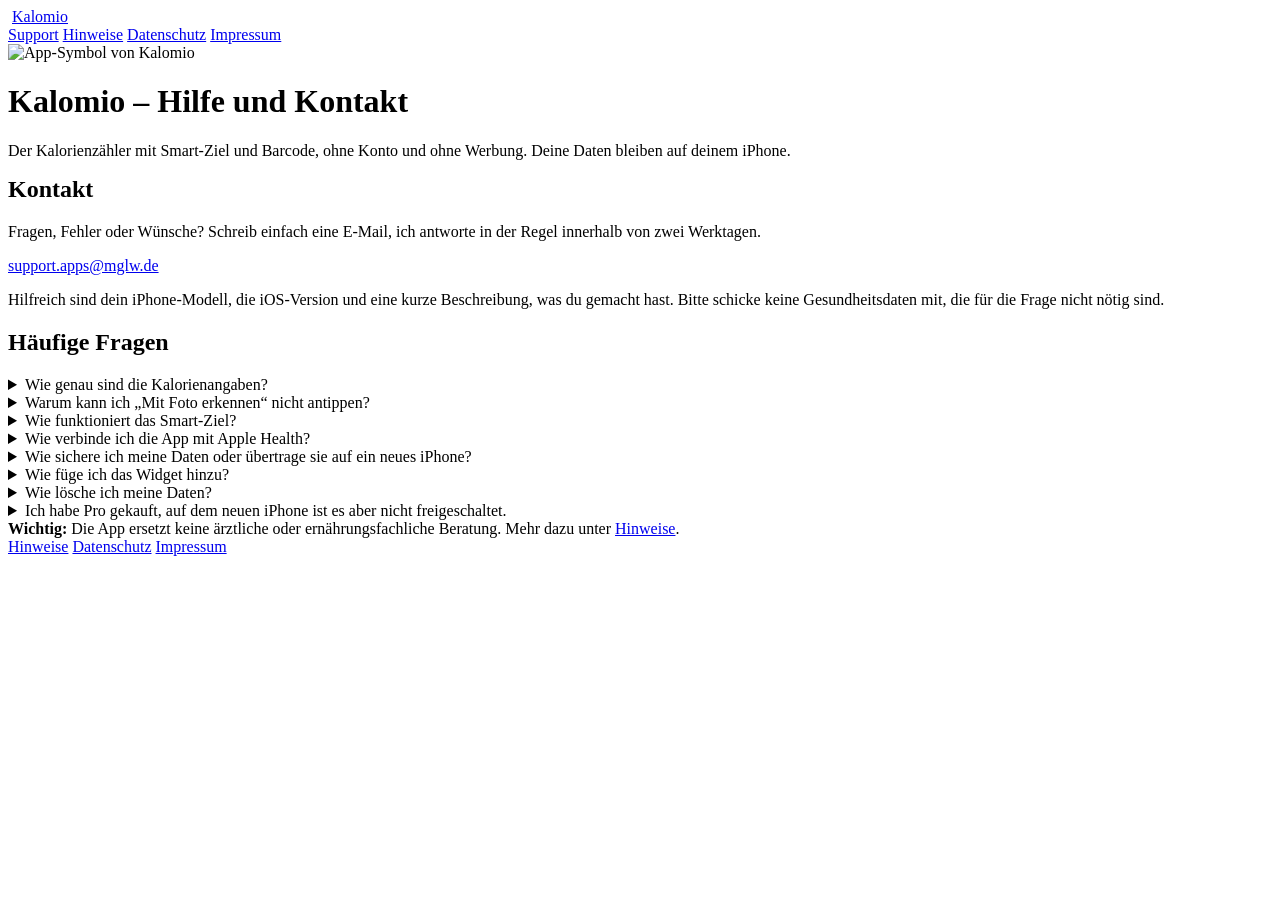
==== index.html @ 4bd824b4 "Add files via upload" ====
<!doctype html>
<html lang="de">
<head>
  <meta charset="utf-8">
  <meta name="viewport" content="width=device-width, initial-scale=1">
  <title>Support · Kalomio</title>
  <meta name="description" content="Hilfe, Kontakt und häufige Fragen zur iPhone-App Kalomio.">
  <link rel="stylesheet" href="style.css">
  <link rel="icon" href="icon.png">
  <link rel="apple-touch-icon" href="apple-touch-icon.png">
</head>
<body>
  <header class="site">
    <div class="wrap">
      <img src="icon.png" alt="">
      <a class="name" href="index.html">Kalomio</a>
      <nav aria-label="Seiten">
        <a href="index.html" aria-current="page">Support</a>
        <a href="hinweise.html">Hinweise</a>
        <a href="datenschutz.html">Datenschutz</a>
        <a href="impressum.html">Impressum</a>
      </nav>
    </div>
  </header>

  <main class="wrap">
    <div class="hero">
      <img src="icon.png" alt="App-Symbol von Kalomio">
      <div>
        <h1>Kalomio – Hilfe und Kontakt</h1>
        <p class="lead">Der Kalorienzähler mit Smart-Ziel und Barcode, ohne Konto und ohne Werbung. Deine Daten bleiben auf deinem iPhone.</p>
      </div>
    </div>

    <div class="card">
      <h2 style="margin-top:0">Kontakt</h2>
      <p>Fragen, Fehler oder Wünsche? Schreib einfach eine E-Mail, ich antworte in der Regel innerhalb von zwei Werktagen.</p>
      <p><a class="button" href="mailto:support.apps@mglw.de?subject=Kalomio">support.apps@mglw.de</a></p>
      <p class="small">Hilfreich sind dein iPhone-Modell, die iOS-Version und eine kurze Beschreibung, was du gemacht hast. Bitte schicke keine Gesundheitsdaten mit, die für die Frage nicht nötig sind.</p>
    </div>

    <h2>Häufige Fragen</h2>

    <details>
      <summary>Wie genau sind die Kalorienangaben?</summary>
      <p>Alle Kalorien und Nährwerte sind Schätzwerte. Sie stammen aus der Nährwerttabelle der App, aus der freien Datenbank Open Food Facts oder aus einer Schätzung der KI auf deinem iPhone. Im Prüffenster siehst du bei jedem Bestandteil, woher der Wert kommt, und kannst Mengen und Kalorien jederzeit anpassen.</p>
    </details>

    <details>
      <summary>Warum kann ich „Mit Foto erkennen“ nicht antippen?</summary>
      <p>Die Foto-Erkennung braucht ein iPhone mit Apple Intelligence und iOS 27 oder neuer. Tippe in der App auf das blaue i neben dem Knopf, dort steht der genaue Grund. Ohne Foto-Erkennung kannst du Mahlzeiten weiterhin beschreiben, den Barcode scannen oder von Hand eintragen.</p>
    </details>

    <details>
      <summary>Wie funktioniert das Smart-Ziel?</summary>
      <p>Das Smart-Ziel schätzt deinen Verbrauch zuerst aus Alter, Größe, Gewicht und Alltagsaktivität. Nach etwa zwei Wochen vergleicht es deine eingetragenen Mahlzeiten mit dem Verlauf deines Gewichts und passt dein Tagesziel einmal pro Woche an. Je vollständiger du einträgst und je öfter du dich wiegst, desto genauer wird es.</p>
    </details>

    <details>
      <summary>Wie verbinde ich die App mit Apple Health?</summary>
      <p>Schalte in der App unter Einstellungen „Aktivitätskalorien anrechnen“ ein oder richte das Smart-Ziel ein. iOS fragt dann nach den Freigaben. Du kannst sie jederzeit in der Health-App unter Teilen › Apps › Kalomio ändern.</p>
    </details>

    <details>
      <summary>Wie sichere ich meine Daten oder übertrage sie auf ein neues iPhone?</summary>
      <p>Unter Einstellungen › Daten erstellst du mit „Daten exportieren“ eine Sicherungsdatei, die du zum Beispiel in iCloud Drive speicherst. Auf dem neuen Gerät liest „Daten importieren“ sie wieder ein, schon vorhandene Einträge werden dabei übersprungen.</p>
    </details>

    <details>
      <summary>Wie füge ich das Widget hinzu?</summary>
      <p>Halte eine freie Stelle auf dem Home-Bildschirm gedrückt, tippe oben links auf „Bearbeiten“ und dann auf „Widget hinzufügen“. Wähle „Kalomio“ und die gewünschte Größe. Für den Sperrbildschirm hältst du ihn gedrückt, tippst auf „Anpassen“ und dann auf das Widget-Feld.</p>
    </details>

    <details>
      <summary>Wie lösche ich meine Daten?</summary>
      <p>Einzelne Mahlzeiten oder Favoriten löschst du, indem du sie nach links schiebst. Löschst du die App vom iPhone, werden alle ihre Daten auf dem Gerät entfernt. Gewichtswerte, die du in Apple Health gespeichert hast, bleiben dort erhalten und lassen sich in der Health-App löschen.</p>
    </details>

    <details>
      <summary>Ich habe Pro gekauft, auf dem neuen iPhone ist es aber nicht freigeschaltet.</summary>
      <p><span class="todo">Erst nach Einbau des Kaufs ergänzen:</span> Tippe in der App auf „Käufe wiederherstellen“ und melde dich mit demselben Apple Account an, mit dem du gekauft hast.</p>
    </details>

    <div class="note">
      <strong>Wichtig:</strong> Die App ersetzt keine ärztliche oder ernährungsfachliche Beratung. Mehr dazu unter <a href="hinweise.html">Hinweise</a>.
    </div>
  </main>

  <footer class="site">
    <div class="wrap">
      <a href="hinweise.html">Hinweise</a>
      <a href="datenschutz.html">Datenschutz</a>
      <a href="impressum.html">Impressum</a>
    </div>
  </footer>
</body>
</html>
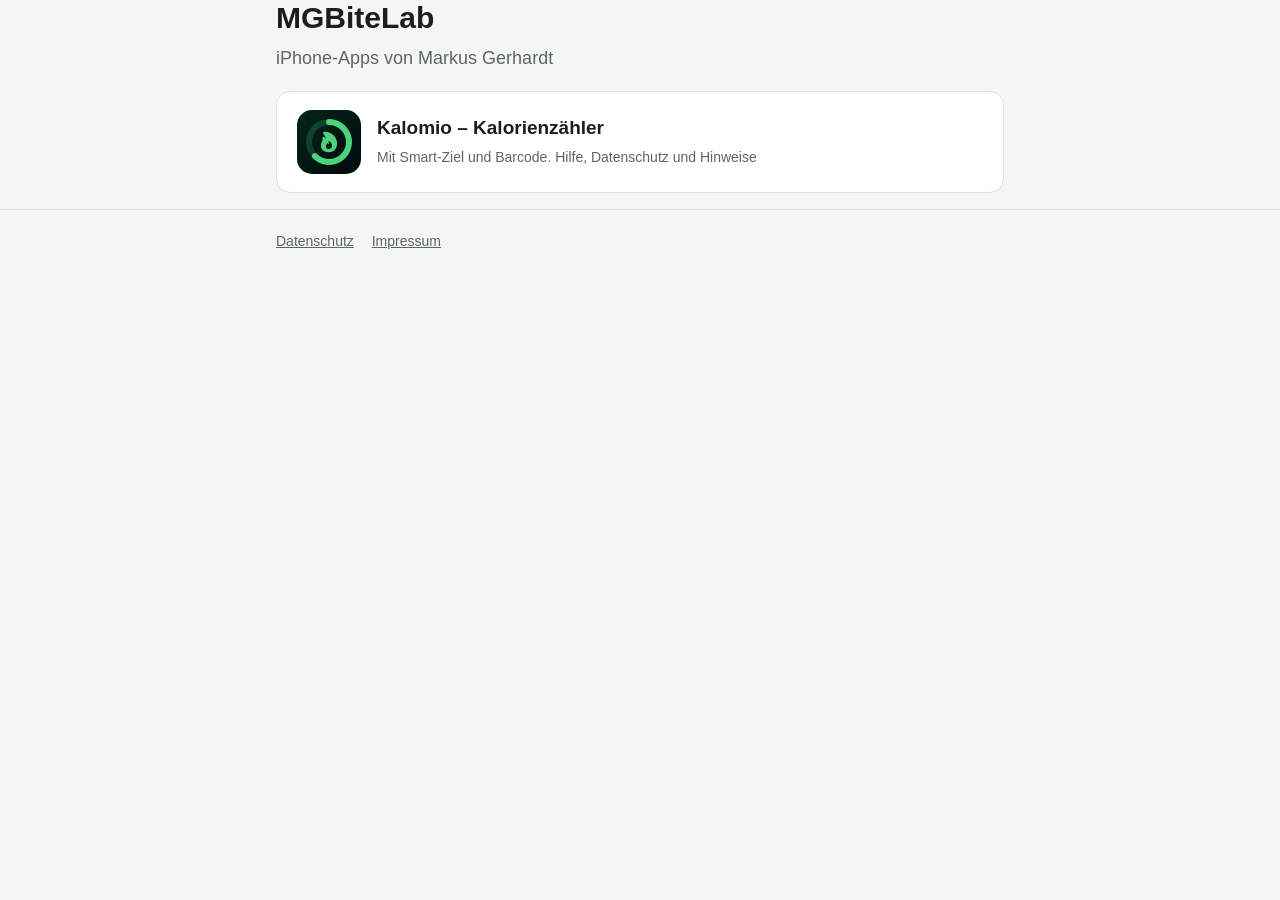
==== commit 86140501: "Erste Version der Webseite" ====
--- a/index.html
+++ b/index.html
@@ -3,94 +3,28 @@
 <head>
   <meta charset="utf-8">
   <meta name="viewport" content="width=device-width, initial-scale=1">
-  <title>Support · Kalomio</title>
-  <meta name="description" content="Hilfe, Kontakt und häufige Fragen zur iPhone-App Kalomio.">
-  <link rel="stylesheet" href="style.css">
-  <link rel="icon" href="icon.png">
-  <link rel="apple-touch-icon" href="apple-touch-icon.png">
+  <title>MGBiteLab</title>
+  <meta name="description" content="Apps von MGBiteLab mit Support, Datenschutz und Impressum.">
+  <link rel="stylesheet" href="kalomio/style.css">
 </head>
 <body>
-  <header class="site">
-    <div class="wrap">
-      <img src="icon.png" alt="">
-      <a class="name" href="index.html">Kalomio</a>
-      <nav aria-label="Seiten">
-        <a href="index.html" aria-current="page">Support</a>
-        <a href="hinweise.html">Hinweise</a>
-        <a href="datenschutz.html">Datenschutz</a>
-        <a href="impressum.html">Impressum</a>
-      </nav>
-    </div>
-  </header>
+  <main class="wrap">
+    <h1>MGBiteLab</h1>
+    <p class="lead">iPhone-Apps von Markus Gerhardt</p>
 
-  <main class="wrap">
-    <div class="hero">
-      <img src="icon.png" alt="App-Symbol von Kalomio">
-      <div>
-        <h1>Kalomio – Hilfe und Kontakt</h1>
-        <p class="lead">Der Kalorienzähler mit Smart-Ziel und Barcode, ohne Konto und ohne Werbung. Deine Daten bleiben auf deinem iPhone.</p>
-      </div>
-    </div>
-
-    <div class="card">
-      <h2 style="margin-top:0">Kontakt</h2>
-      <p>Fragen, Fehler oder Wünsche? Schreib einfach eine E-Mail, ich antworte in der Regel innerhalb von zwei Werktagen.</p>
-      <p><a class="button" href="mailto:support.apps@mglw.de?subject=Kalomio">support.apps@mglw.de</a></p>
-      <p class="small">Hilfreich sind dein iPhone-Modell, die iOS-Version und eine kurze Beschreibung, was du gemacht hast. Bitte schicke keine Gesundheitsdaten mit, die für die Frage nicht nötig sind.</p>
-    </div>
-
-    <h2>Häufige Fragen</h2>
-
-    <details>
-      <summary>Wie genau sind die Kalorienangaben?</summary>
-      <p>Alle Kalorien und Nährwerte sind Schätzwerte. Sie stammen aus der Nährwerttabelle der App, aus der freien Datenbank Open Food Facts oder aus einer Schätzung der KI auf deinem iPhone. Im Prüffenster siehst du bei jedem Bestandteil, woher der Wert kommt, und kannst Mengen und Kalorien jederzeit anpassen.</p>
-    </details>
-
-    <details>
-      <summary>Warum kann ich „Mit Foto erkennen“ nicht antippen?</summary>
-      <p>Die Foto-Erkennung braucht ein iPhone mit Apple Intelligence und iOS 27 oder neuer. Tippe in der App auf das blaue i neben dem Knopf, dort steht der genaue Grund. Ohne Foto-Erkennung kannst du Mahlzeiten weiterhin beschreiben, den Barcode scannen oder von Hand eintragen.</p>
-    </details>
-
-    <details>
-      <summary>Wie funktioniert das Smart-Ziel?</summary>
-      <p>Das Smart-Ziel schätzt deinen Verbrauch zuerst aus Alter, Größe, Gewicht und Alltagsaktivität. Nach etwa zwei Wochen vergleicht es deine eingetragenen Mahlzeiten mit dem Verlauf deines Gewichts und passt dein Tagesziel einmal pro Woche an. Je vollständiger du einträgst und je öfter du dich wiegst, desto genauer wird es.</p>
-    </details>
-
-    <details>
-      <summary>Wie verbinde ich die App mit Apple Health?</summary>
-      <p>Schalte in der App unter Einstellungen „Aktivitätskalorien anrechnen“ ein oder richte das Smart-Ziel ein. iOS fragt dann nach den Freigaben. Du kannst sie jederzeit in der Health-App unter Teilen › Apps › Kalomio ändern.</p>
-    </details>
-
-    <details>
-      <summary>Wie sichere ich meine Daten oder übertrage sie auf ein neues iPhone?</summary>
-      <p>Unter Einstellungen › Daten erstellst du mit „Daten exportieren“ eine Sicherungsdatei, die du zum Beispiel in iCloud Drive speicherst. Auf dem neuen Gerät liest „Daten importieren“ sie wieder ein, schon vorhandene Einträge werden dabei übersprungen.</p>
-    </details>
-
-    <details>
-      <summary>Wie füge ich das Widget hinzu?</summary>
-      <p>Halte eine freie Stelle auf dem Home-Bildschirm gedrückt, tippe oben links auf „Bearbeiten“ und dann auf „Widget hinzufügen“. Wähle „Kalomio“ und die gewünschte Größe. Für den Sperrbildschirm hältst du ihn gedrückt, tippst auf „Anpassen“ und dann auf das Widget-Feld.</p>
-    </details>
-
-    <details>
-      <summary>Wie lösche ich meine Daten?</summary>
-      <p>Einzelne Mahlzeiten oder Favoriten löschst du, indem du sie nach links schiebst. Löschst du die App vom iPhone, werden alle ihre Daten auf dem Gerät entfernt. Gewichtswerte, die du in Apple Health gespeichert hast, bleiben dort erhalten und lassen sich in der Health-App löschen.</p>
-    </details>
-
-    <details>
-      <summary>Ich habe Pro gekauft, auf dem neuen iPhone ist es aber nicht freigeschaltet.</summary>
-      <p><span class="todo">Erst nach Einbau des Kaufs ergänzen:</span> Tippe in der App auf „Käufe wiederherstellen“ und melde dich mit demselben Apple Account an, mit dem du gekauft hast.</p>
-    </details>
-
-    <div class="note">
-      <strong>Wichtig:</strong> Die App ersetzt keine ärztliche oder ernährungsfachliche Beratung. Mehr dazu unter <a href="hinweise.html">Hinweise</a>.
-    </div>
+    <a class="card" href="kalomio/" style="display:flex; gap:16px; align-items:center; text-decoration:none; color:inherit">
+      <img src="kalomio/icon.png" alt="" style="width:64px; height:64px; border-radius:15px; flex:none">
+      <span>
+        <strong style="font-size:19px">Kalomio – Kalorienzähler</strong><br>
+        <span class="small">Mit Smart-Ziel und Barcode. Hilfe, Datenschutz und Hinweise</span>
+      </span>
+    </a>
   </main>
 
   <footer class="site">
     <div class="wrap">
-      <a href="hinweise.html">Hinweise</a>
-      <a href="datenschutz.html">Datenschutz</a>
-      <a href="impressum.html">Impressum</a>
+      <a href="kalomio/datenschutz.html">Datenschutz</a>
+      <a href="kalomio/impressum.html">Impressum</a>
     </div>
   </footer>
 </body>
--- a/kalomio/style.css
+++ b/kalomio/style.css
@@ -0,0 +1,134 @@
+/* Bewusst ohne externe Schriften, Skripte oder Cookies: Die Seite lädt nichts von Dritten. */
+:root {
+  --bg: #f4f6f3;
+  --card: #ffffff;
+  --text: #1b1f1c;
+  --muted: #5d665f;
+  --line: #dde3dc;
+  --accent: #1a9952;
+  --accent-text: #146f3c;
+  --note: #fff7e6;
+  --note-line: #f0c76c;
+  color-scheme: light dark;
+}
+
+@media (prefers-color-scheme: dark) {
+  :root {
+    --bg: #0f1411;
+    --card: #18201b;
+    --text: #eef2ee;
+    --muted: #a3ada5;
+    --line: #2b352e;
+    --accent: #4dd17a;
+    --accent-text: #6fdd94;
+    --note: #2c2412;
+    --note-line: #8a6a22;
+  }
+}
+
+* { box-sizing: border-box; }
+
+html { -webkit-text-size-adjust: 100%; }
+
+body {
+  margin: 0;
+  background: var(--bg);
+  color: var(--text);
+  font: 17px/1.6 -apple-system, BlinkMacSystemFont, "Segoe UI", Roboto, Helvetica, Arial, sans-serif;
+}
+
+a { color: var(--accent-text); }
+
+.wrap { max-width: 760px; margin: 0 auto; padding: 0 16px; }
+
+header.site {
+  border-bottom: 1px solid var(--line);
+  background: var(--card);
+}
+
+header.site .wrap {
+  display: flex;
+  align-items: center;
+  gap: 12px;
+  padding-top: 14px;
+  padding-bottom: 14px;
+  flex-wrap: wrap;
+}
+
+header.site img { width: 40px; height: 40px; border-radius: 10px; }
+
+header.site .name { font-weight: 600; font-size: 18px; color: var(--text); text-decoration: none; margin-right: auto; }
+
+nav a {
+  color: var(--muted);
+  text-decoration: none;
+  margin-left: 14px;
+  font-size: 15px;
+  white-space: nowrap;
+}
+
+nav a[aria-current="page"] { color: var(--text); font-weight: 600; }
+
+main { padding: 32px 0 48px; }
+
+h1 { font-size: 30px; line-height: 1.2; margin: 0 0 8px; }
+h2 { font-size: 21px; margin: 34px 0 8px; }
+h3 { font-size: 17px; margin: 22px 0 4px; }
+
+.lead { color: var(--muted); font-size: 18px; margin-top: 0; }
+
+.hero { display: flex; gap: 20px; align-items: center; margin-bottom: 8px; }
+.hero img { width: 96px; height: 96px; border-radius: 22px; flex: none; }
+
+.card {
+  background: var(--card);
+  border: 1px solid var(--line);
+  border-radius: 14px;
+  padding: 18px 20px;
+  margin: 16px 0;
+}
+
+.note {
+  background: var(--note);
+  border: 1px solid var(--note-line);
+  border-radius: 12px;
+  padding: 14px 18px;
+  margin: 16px 0;
+}
+
+details {
+  background: var(--card);
+  border: 1px solid var(--line);
+  border-radius: 12px;
+  padding: 12px 16px;
+  margin: 10px 0;
+}
+
+summary { cursor: pointer; font-weight: 600; }
+details p:last-child, details ul:last-child { margin-bottom: 0; }
+
+.button {
+  display: inline-block;
+  background: var(--accent);
+  color: #fff;
+  padding: 10px 18px;
+  border-radius: 10px;
+  text-decoration: none;
+  font-weight: 600;
+}
+
+@media (prefers-color-scheme: dark) { .button { color: #08140c; } }
+
+/* Platzhalter fallen auf, damit nichts davon online geht. */
+.todo { background: #ffe14d; color: #000; padding: 0 4px; border-radius: 4px; font-weight: 600; }
+
+.small { font-size: 14px; color: var(--muted); }
+
+footer.site { border-top: 1px solid var(--line); padding: 20px 0 32px; font-size: 14px; color: var(--muted); }
+footer.site a { color: var(--muted); margin-right: 14px; }
+
+@media (max-width: 520px) {
+  h1 { font-size: 26px; }
+  .hero { flex-direction: column; align-items: flex-start; }
+  nav a { margin: 0 14px 0 0; }
+}
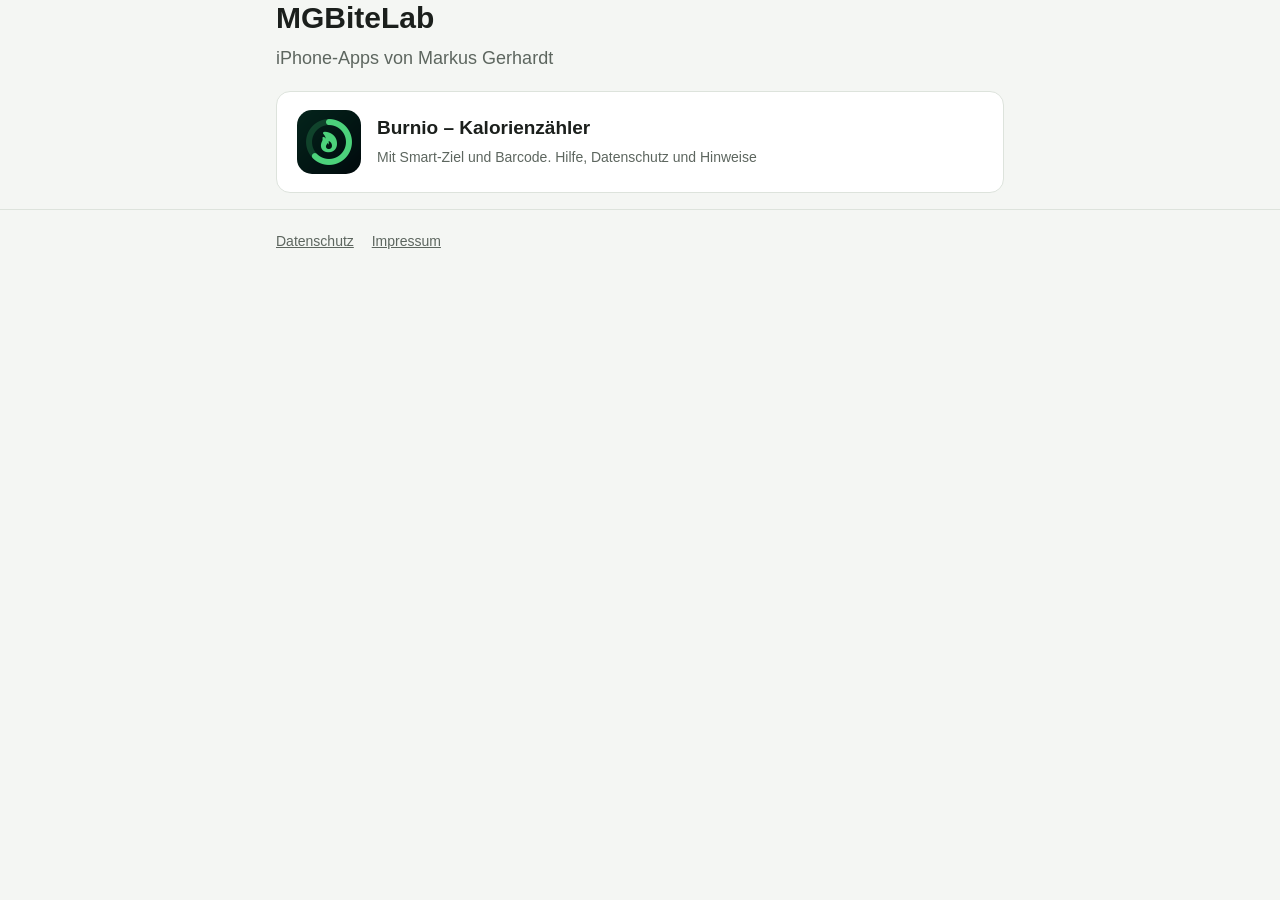
==== commit b2d716a9: "First Edition" ====
--- a/index.html
+++ b/index.html
@@ -5,17 +5,17 @@
   <meta name="viewport" content="width=device-width, initial-scale=1">
   <title>MGBiteLab</title>
   <meta name="description" content="Apps von MGBiteLab mit Support, Datenschutz und Impressum.">
-  <link rel="stylesheet" href="kalomio/style.css">
+  <link rel="stylesheet" href="burnio/style.css">
 </head>
 <body>
   <main class="wrap">
     <h1>MGBiteLab</h1>
     <p class="lead">iPhone-Apps von Markus Gerhardt</p>
 
-    <a class="card" href="kalomio/" style="display:flex; gap:16px; align-items:center; text-decoration:none; color:inherit">
-      <img src="kalomio/icon.png" alt="" style="width:64px; height:64px; border-radius:15px; flex:none">
+    <a class="card" href="burnio/" style="display:flex; gap:16px; align-items:center; text-decoration:none; color:inherit">
+      <img src="burnio/icon.png" alt="" style="width:64px; height:64px; border-radius:15px; flex:none">
       <span>
-        <strong style="font-size:19px">Kalomio – Kalorienzähler</strong><br>
+        <strong style="font-size:19px">Burnio – Kalorienzähler</strong><br>
         <span class="small">Mit Smart-Ziel und Barcode. Hilfe, Datenschutz und Hinweise</span>
       </span>
     </a>
@@ -23,8 +23,8 @@
 
   <footer class="site">
     <div class="wrap">
-      <a href="kalomio/datenschutz.html">Datenschutz</a>
-      <a href="kalomio/impressum.html">Impressum</a>
+      <a href="burnio/datenschutz.html">Datenschutz</a>
+      <a href="burnio/impressum.html">Impressum</a>
     </div>
   </footer>
 </body>
--- a/burnio/style.css
+++ b/burnio/style.css
@@ -0,0 +1,134 @@
+/* Bewusst ohne externe Schriften, Skripte oder Cookies: Die Seite lädt nichts von Dritten. */
+:root {
+  --bg: #f4f6f3;
+  --card: #ffffff;
+  --text: #1b1f1c;
+  --muted: #5d665f;
+  --line: #dde3dc;
+  --accent: #1a9952;
+  --accent-text: #146f3c;
+  --note: #fff7e6;
+  --note-line: #f0c76c;
+  color-scheme: light dark;
+}
+
+@media (prefers-color-scheme: dark) {
+  :root {
+    --bg: #0f1411;
+    --card: #18201b;
+    --text: #eef2ee;
+    --muted: #a3ada5;
+    --line: #2b352e;
+    --accent: #4dd17a;
+    --accent-text: #6fdd94;
+    --note: #2c2412;
+    --note-line: #8a6a22;
+  }
+}
+
+* { box-sizing: border-box; }
+
+html { -webkit-text-size-adjust: 100%; }
+
+body {
+  margin: 0;
+  background: var(--bg);
+  color: var(--text);
+  font: 17px/1.6 -apple-system, BlinkMacSystemFont, "Segoe UI", Roboto, Helvetica, Arial, sans-serif;
+}
+
+a { color: var(--accent-text); }
+
+.wrap { max-width: 760px; margin: 0 auto; padding: 0 16px; }
+
+header.site {
+  border-bottom: 1px solid var(--line);
+  background: var(--card);
+}
+
+header.site .wrap {
+  display: flex;
+  align-items: center;
+  gap: 12px;
+  padding-top: 14px;
+  padding-bottom: 14px;
+  flex-wrap: wrap;
+}
+
+header.site img { width: 40px; height: 40px; border-radius: 10px; }
+
+header.site .name { font-weight: 600; font-size: 18px; color: var(--text); text-decoration: none; margin-right: auto; }
+
+nav a {
+  color: var(--muted);
+  text-decoration: none;
+  margin-left: 14px;
+  font-size: 15px;
+  white-space: nowrap;
+}
+
+nav a[aria-current="page"] { color: var(--text); font-weight: 600; }
+
+main { padding: 32px 0 48px; }
+
+h1 { font-size: 30px; line-height: 1.2; margin: 0 0 8px; }
+h2 { font-size: 21px; margin: 34px 0 8px; }
+h3 { font-size: 17px; margin: 22px 0 4px; }
+
+.lead { color: var(--muted); font-size: 18px; margin-top: 0; }
+
+.hero { display: flex; gap: 20px; align-items: center; margin-bottom: 8px; }
+.hero img { width: 96px; height: 96px; border-radius: 22px; flex: none; }
+
+.card {
+  background: var(--card);
+  border: 1px solid var(--line);
+  border-radius: 14px;
+  padding: 18px 20px;
+  margin: 16px 0;
+}
+
+.note {
+  background: var(--note);
+  border: 1px solid var(--note-line);
+  border-radius: 12px;
+  padding: 14px 18px;
+  margin: 16px 0;
+}
+
+details {
+  background: var(--card);
+  border: 1px solid var(--line);
+  border-radius: 12px;
+  padding: 12px 16px;
+  margin: 10px 0;
+}
+
+summary { cursor: pointer; font-weight: 600; }
+details p:last-child, details ul:last-child { margin-bottom: 0; }
+
+.button {
+  display: inline-block;
+  background: var(--accent);
+  color: #fff;
+  padding: 10px 18px;
+  border-radius: 10px;
+  text-decoration: none;
+  font-weight: 600;
+}
+
+@media (prefers-color-scheme: dark) { .button { color: #08140c; } }
+
+/* Platzhalter fallen auf, damit nichts davon online geht. */
+.todo { background: #ffe14d; color: #000; padding: 0 4px; border-radius: 4px; font-weight: 600; }
+
+.small { font-size: 14px; color: var(--muted); }
+
+footer.site { border-top: 1px solid var(--line); padding: 20px 0 32px; font-size: 14px; color: var(--muted); }
+footer.site a { color: var(--muted); margin-right: 14px; }
+
+@media (max-width: 520px) {
+  h1 { font-size: 26px; }
+  .hero { flex-direction: column; align-items: flex-start; }
+  nav a { margin: 0 14px 0 0; }
+}
